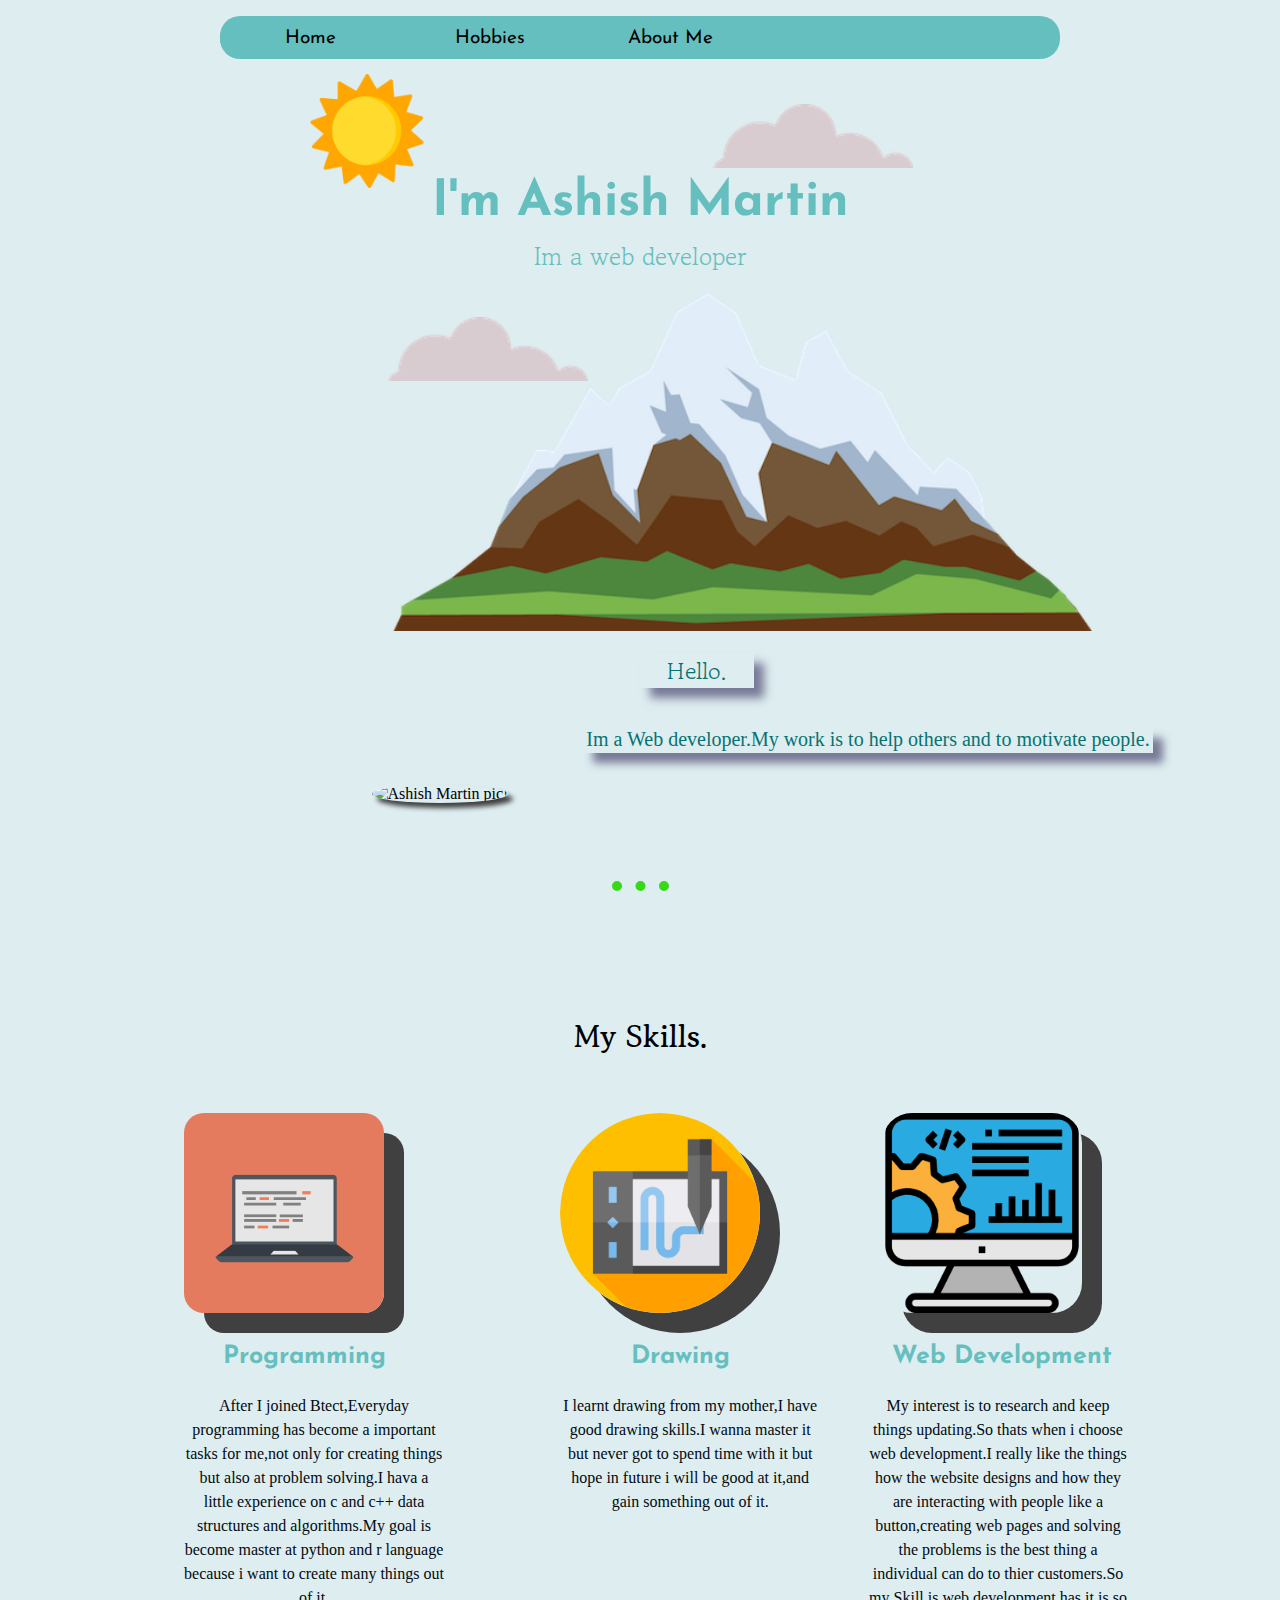
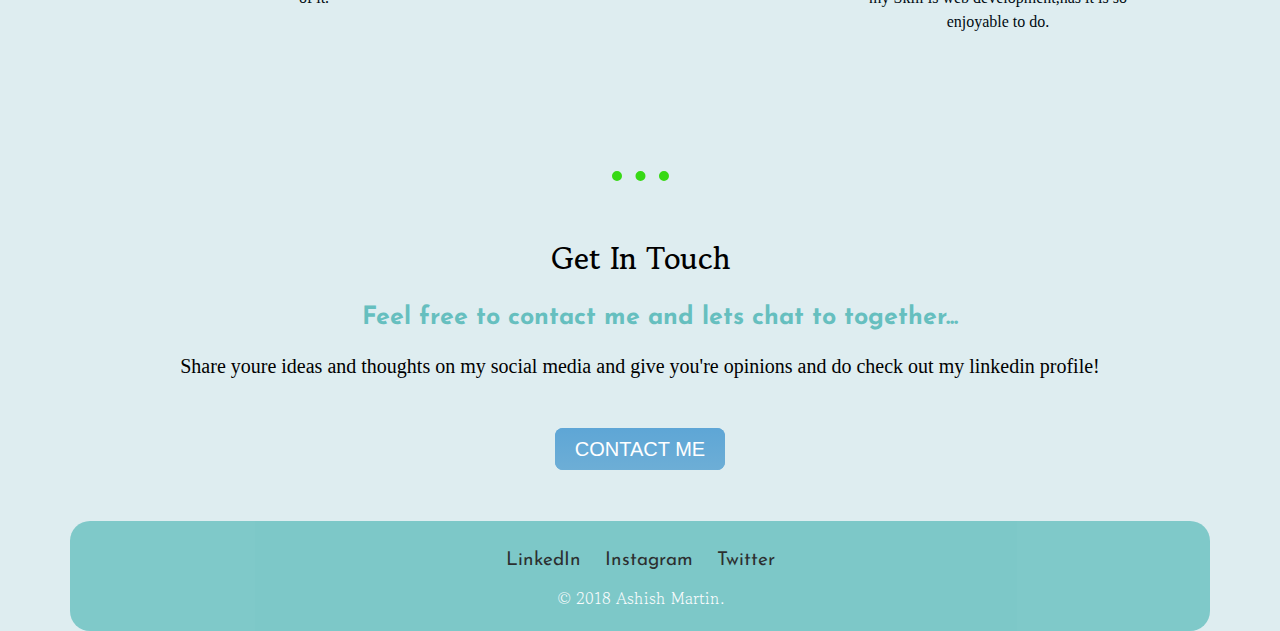
==== index.html @ cce68139 "Add files via upload" ====
<!DOCTYPE html>
<html lang="en" dir="ltr" class="Main">
  <head>
    <meta charset="utf-8">
    <title>My Website😎</title>
    <link rel="stylesheet" href="css/style.css">
    <link rel="stylesheet" href="css/nav.css">
    <link href="https://fonts.googleapis.com/css2?family=Josefin+Sans:ital,wght@1,700&display=swap" rel="stylesheet">
    <link href="https://fonts.googleapis.com/css2?family=Gowun+Batang&family=Josefin+Sans:ital,wght@1,700&display=swap" rel="stylesheet">
    <link rel="preconnect" href="https://fonts.googleapis.com">
    <link href="https://fonts.googleapis.com/css2?family=Josefin+Sans:ital,wght@1,700&display=swap" rel="stylesheet">
    <link href="https://fonts.googleapis.com/css2?family=Gowun+Batang&family=Josefin+Sans:ital,wght@1,700&display=swap" rel="stylesheet">
    <link rel="preconnect" href="https://fonts.googleapis.com">
    <link rel="preconnect" href="https://fonts.googleapis.com">
    <link rel="preconnect" href="https://fonts.googleapis.com">
    <link rel="preconnect" href="https://fonts.gstatic.com" crossorigin>
    <link href="https://fonts.googleapis.com/css2?family=Crimson+Text:ital@1&display=swap" rel="stylesheet">
  </head>
  <body>
       <div class="nav">
         <ul>
          <li class="li1"><a href="index.html">Home</a></li>
          <li class="li2"><a href="">Hobbies</a>
            <ul>
              <li class="li8"><a href="Football.html">Football</a></li>
              <li class="li9"><a href="beatbox.html">Beatbox</a></li>
                <li class="li11"><a href="photography.html">Photography</a></li>
            </ul>
          </li>
          <li class="li3"><a href="">About Me</a>
            <ul>
              <li class="li4"><a href="motivation.html">Facebook</a></li>
              <li class="li6"><a href="web.html">Instagram</a></li>
              <li class="li7"><a href="coding.html">Twitter</a></li>
            </ul>
          </li>
        </ul>
      </div>
      <img src="images/sunny.png" alt="" class="sunrays">
     <img  class="Cloud" src="images/cloud.png" alt="My cloud image">
    <!-- <img src="C:\Users\kumar\OneDrive\Desktop\New folder\Web Development\project html\project2\sun-clouds-clip-art-illustration-vector-isolated-sun-clouds-clip-art-illustration-vector-isolated-white-background-200578469.jpg" alt="sun image"> -->
    <div class="First-container">
      <div class="name">
        <h1>I'm Ashish Martin</h1>
      </div>
    </div>
      <div class="second-container">
        <p class="paragraph21">Im a web developer</p>
      </div>
    </div>
    <picture>
      <img  class="Cloud2"src="images/cloud.png" alt="cloud image">
      <img  class="mountain" src="images/mountain.png" alt="mountain image">
    </picture>
    <div class="Second container">
      <div class="profile">
        <img  src="circle-cropped.png" width="170px" height="160px" alt="Ashish Martin pic!" class="image circular"</td>
        <h2 class="intro">Hello.</h2>
        <p class="paragraph3">Im a Web developer.My work is to help others and to motivate people.</p>
      </div>
      <hr class="hr1">
      <div class="skills">
        <h2 class="INTRO">My Skills.</h2>
        <div class="skill-row1">
          <img class="image3" src="images/computer.png" alt="">
          <h3>Programming</h3>
          <p class="same">After I joined Btect,Everyday programming has become a important tasks for me,not only for creating things but also at problem solving.I hava a little experience on c and c++ data structures and algorithms.My goal is become master at python and r language because i want to create many things out of it.  </p>
        </div>
        <div class="skill-row2">
          <img class="image4" src="images/drawing-tablet.png" alt="">
          <h3>Drawing</h3>
          <p class="same">I learnt drawing from my mother,I have good drawing skills.I wanna master it but never got to spend time with it but hope in future i will be good at it,and gain something out of it.</p>
        </div>
        <div class="skill-row3">
          <img class="image5"src="images/seo.png" alt="">
          <h3>Web Development</h3>
          <p class="same">My interest is to research and keep things updating.So thats when i choose web development.I really like the things how the website designs and how they are interacting with people like a button,creating web pages and solving the problems is the best thing a individual can do to thier customers.So my Skill is web development,has it is so enjoyable to do.</p>
        </div>
      </div>
      <hr class="hr2">
      <div class="contact-me">
        <h2 class="head1">Get In Touch</h2>
        <h3 class="head2">Feel free to contact me and lets chat to together...</h3>
        <p class="paragraph4">Share youre ideas and thoughts on my social media and give you're opinions and do check out my linkedin profile!</p>
        <a class="btn" href="mailto:name@email.com">CONTACT ME</a>
      </div>
    </div>
    <div class="third-container">
      <a class="footer-link" href="https://www.linkedin.com/in/ashish-martin-81489a20a/">LinkedIn</a>
      <a class="footer-link" href="https://www.instagram.com/ashish_martin_/">Instagram</a>
      <a class="footer-link" href="">Twitter</a>
      <p class="Copywrite">© 2018 Ashish Martin.</p>

    </div>
  </body>
</html>
---- css/style.css ----
/* header */
.Main{
  background-image: url('images/canvas.png') center;
}
.Cloud
{
  bottom: 5px;
  padding-top: 20px;
  position: relative;
width: 200px;
left: 10%;
}


/* main */
body{
  background-color: #DEEDF0;
margin: 0;
text-align: center;
position: relative;
right: 50px;
right: 0;
left: 0;
margin-left: 70px;
margin-right: 70px;
}

.first:container
{
  width: 50%;
  top: 100px;
  /* margin: */
  padding-top: 100px;
}

h1
{
  /* width: 50%; */
/* margin: 0 auto; */
/* margin-top: 200px; */
font-family: 'Josefin Sans', sans-serif;
margin: 0 auto 0 auto;
font-size: 50px;

}

.paragraph
{
  position: relative;
top: 20px;
width: 37%;
margin: 0 auto;
color: #66BFBF;
font-weight: normal;
}

.paragraph2
{
  position: relative;
  width: 30%;
  margin: 0 auto;
  top: 100px;
  font-family: 'Gowun Batang', serif;
  font-size: 25px;
  color: #66BFBF;
font-weight: normal;

}
.mountain
{
  width: 700px;
position: relative;
bottom: 50px;
}

.Cloud2
{
  width: 200px;
  position: relative;
  bottom: 300px;
  left: 200px;
}

.image
    {
      position: relative;
right: 200px;
     box-shadow: 5px 5px  5px  #404040;
    }

  .circular
    {
      border-radius: 100%;
    }
h2
{
  font-family: 'Gowun Batang', serif;
}
.intro
{
  font-family: 'Gowun Batang', serif;
  color: #067373;
  font-weight: normal;
box-shadow: 10px 10px 9px #787a97;
position: relative;
bottom: 170px;
left: 50%;
border-width: 20px;
width: 10%;

}

.paragraph3
{
  position: relative;
width: 50%;
margin: 0 auto;
bottom: 150px;
left: 20%;
box-shadow: 10px 10px 9px #787a97;
color: #067373;
font-weight: normal;
font-size: 20px;
height: 25px;

}

.hr1{
  position: relative;
bottom: 100px;
border-width: 10px;
width: 5%;
border-style: none;
border-top-style: dotted;
border-color: #37d915;
bottom: 130px;
}

.name
{
  color: #66BFBF;
}
.image3
{
  width: 200px;
height: 200px;
box-shadow: 20px 20px  #404040;
border-radius: 20px;
}

.skill-row1
{
  width: 200px;
height: 400px;
position: absolute;
left: 10%;
text-align: inherit;
line-height: 24px
}

.skill-row2
{
  position: relative;
left: 43%;
width: 200px;
height: 400px;
line-height: 24px;
position: relative;
}
.image4{
width: 200px;
position: relative;
box-shadow: 20px 20px  #404040;
border-radius: 100px;
}

 .skills
 {
   position: relative;
bottom: 90px;
padding-top: 50px;
padding-bottom: 70px;

 }
.skill-row3
{
  width: 20%;
  height: 40px;
  position: relative;
  bottom: 400px;
  left: 70%;
  line-height: 24px

}
 .image5
 {
   width: 200px;
position: relative;
box-shadow: 20px 20px  #404040;
border-radius: 30px;
 }
 .hr2
{
  position: relative;
bottom: 150px;
border-width: 10px;
border-style: none;
border-top-style: dotted;
border-color: #37d915;
bottom: 60px;
width: 5%;
top: 50px;
}

.btn{
  background: #5ea6d6;
  background-image: -webkit-linear-gradient(top, #5ea6d6, #6daed6);
  background-image: -moz-linear-gradient(top, #5ea6d6, #6daed6);
  background-image: -ms-linear-gradient(top, #5ea6d6, #6daed6);
  background-image: -o-linear-gradient(top, #5ea6d6, #6daed6);
  background-image: linear-gradient(to bottom, #5ea6d6, #6daed6);
  -webkit-border-radius: 8;
  -moz-border-radius: 8;
  border-radius: 8px;
  font-family: Arial;
  color: #ffffff;
  font-size: 20px;
  padding: 10px 20px 10px 20px;
  text-decoration: none;
  position: relative;
top: 80px;
}


.btn:hover {
  background: #d1e2eb;
  background-image: -webkit-linear-gradient(top, #d1e2eb, #0c92eb);
  background-image: -moz-linear-gradient(top, #d1e2eb, #0c92eb);
  background-image: -ms-linear-gradient(top, #d1e2eb, #0c92eb);
  background-image: -o-linear-gradient(top, #d1e2eb, #0c92eb);
  background-image: linear-gradient(to bottom, #d1e2eb, #0c92eb);
  text-decoration: none;
}
.contact-me
{
  position: relative;
top: 40px;
}
.head1
{
  font-family: 'Gowun Batang', serif;
  position: relative;
top: 40px;
}
.head2{
  position: relative;
top: 40px;
}
.paragraph4
{
  position: relative;
top: 40px;
font-family: 'Style Script', cursive;
font-size: 20px;
}
.third-container
{
  background-color: #66BFBF;
padding-bottom: 5px;
opacity: 0.8;
padding-top: 30px;
border-radius: 20px;
position: relative;
top: 180px;
}

a{
margin: 0 10px 5px;
text-decoration: none;
}

a{
  font-size: 19px;
   font-family: 'Josefin Sans', sans-serif;
}
 a:hover
{
  color: white;
}

.Copywrite
{
  color: white;
  font-size: 1em;
  font-family: 'Gowun Batang', serif;

}
h3
{
  color: #66BFBF;
font-size: 25px;
font-family: 'Josefin Sans', sans-serif;
position: relative;
left: 20px;
}
.same
{
  color: #000a11;
}
.paragraph21
{

  position: relative;
width: 30%;
margin: 0 auto;
top: 10px;
font-family: 'Gowun Batang', serif;
font-size: 25px;
color: #66BFBF;
font-weight: normal;
}
.sunrays
{
  width: 10%;
position: relative;
right: 15%;
display: inline-block;
top: 15px;
}

.profile
{
  padding-top: 100px;
padding-bottom: 100px;
}
.INTRO
{
  font-size: 30px;
padding-bottom: 30px;
}


.image3:hover
{
  box-shadow: 5px 5px;
}
.image4:hover
{
  box-shadow: 5px 5px;
}
.image5:hover
{
  box-shadow: 5px 5px;
}

.image3{
  transition: box-shadow 0.5s;
}

.image4{
  transition: box-shadow 0.5s;
}
.image5{
  transition: box-shadow 0.5s;
}

.circular
{
  transition: box-shadow 0.5s;
}
.paragraph3
{
  transition: box-shadow 0.5s;
}
.intro
{
  transition: box-shadow 0.5s;
}
.head1
{
  font-size: 30px;
}

.paragraph3:hover
{
 box-shadow: 10px 10px 5px #787a97;
}
.intro:hover
{
 box-shadow: 10px 10px 5px #787a97;
}
.circular:hover
{
 box-shadow: 10px 10px 5px #787a97;
}
.same
{
  font-family: 'Style Script', cursive;
  width: 260px;
}
---- css/nav.css ----
.nav{
  background-color: #66BFBF;
height: 42.5px;
margin: 0 auto;
border-radius: 20px;
margin-top: 0.7em;
width: 840px;
}

.nav ul{
text-align: start;
padding:0px;
transition: all 0.3s ease;
}

.nav ul li{
  text-align:left;
  float: left;
  width: 70px;
  margin:0 auto;
}

.nav ul li
{
float: left;
width: 180px;
list-style: none;
height: 40px;
line-height: 40px;
font-size: 20px;
text-align: center;
background-color:  #66BFBF;
}

.nav ul li ul{
   display: none;
}

.nav ul li:hover > ul
{
  display:block;
}

a:hover{
  color: white;
  border-radius: 20px;
}

a
{
  color: black;
  transition: color 0.2s;
}

.li1
{
border-radius: 20px;
}


.li1
{
font-family: 'Josefin Sans', sans-serif;
position: relative;
top: 2px;
font-size: 23px;

}
.li2
{
  font-family: 'Josefin Sans', sans-serif;
  position: relative;
  top: 2px;
  font-size: 23px;

}
.li3
{
  font-family: 'Josefin Sans', sans-serif;
  position: relative;
  top: 2px;
  font-size: 23px;
}
 .li4
{
  font-family: 'Josefin Sans', sans-serif;

}
.li5
{
font-family: 'Josefin Sans', sans-serif;

}
.li6
{
font-family: 'Josefin Sans', sans-serif;

}
.li7
{
  font-family: 'Josefin Sans', sans-serif;

}
.li8
{
  font-family: 'Josefin Sans', sans-serif;

}
.li9
{
font-family: 'Josefin Sans', sans-serif;
}
.li10
{
  font-family: 'Josefin Sans', sans-serif;

}
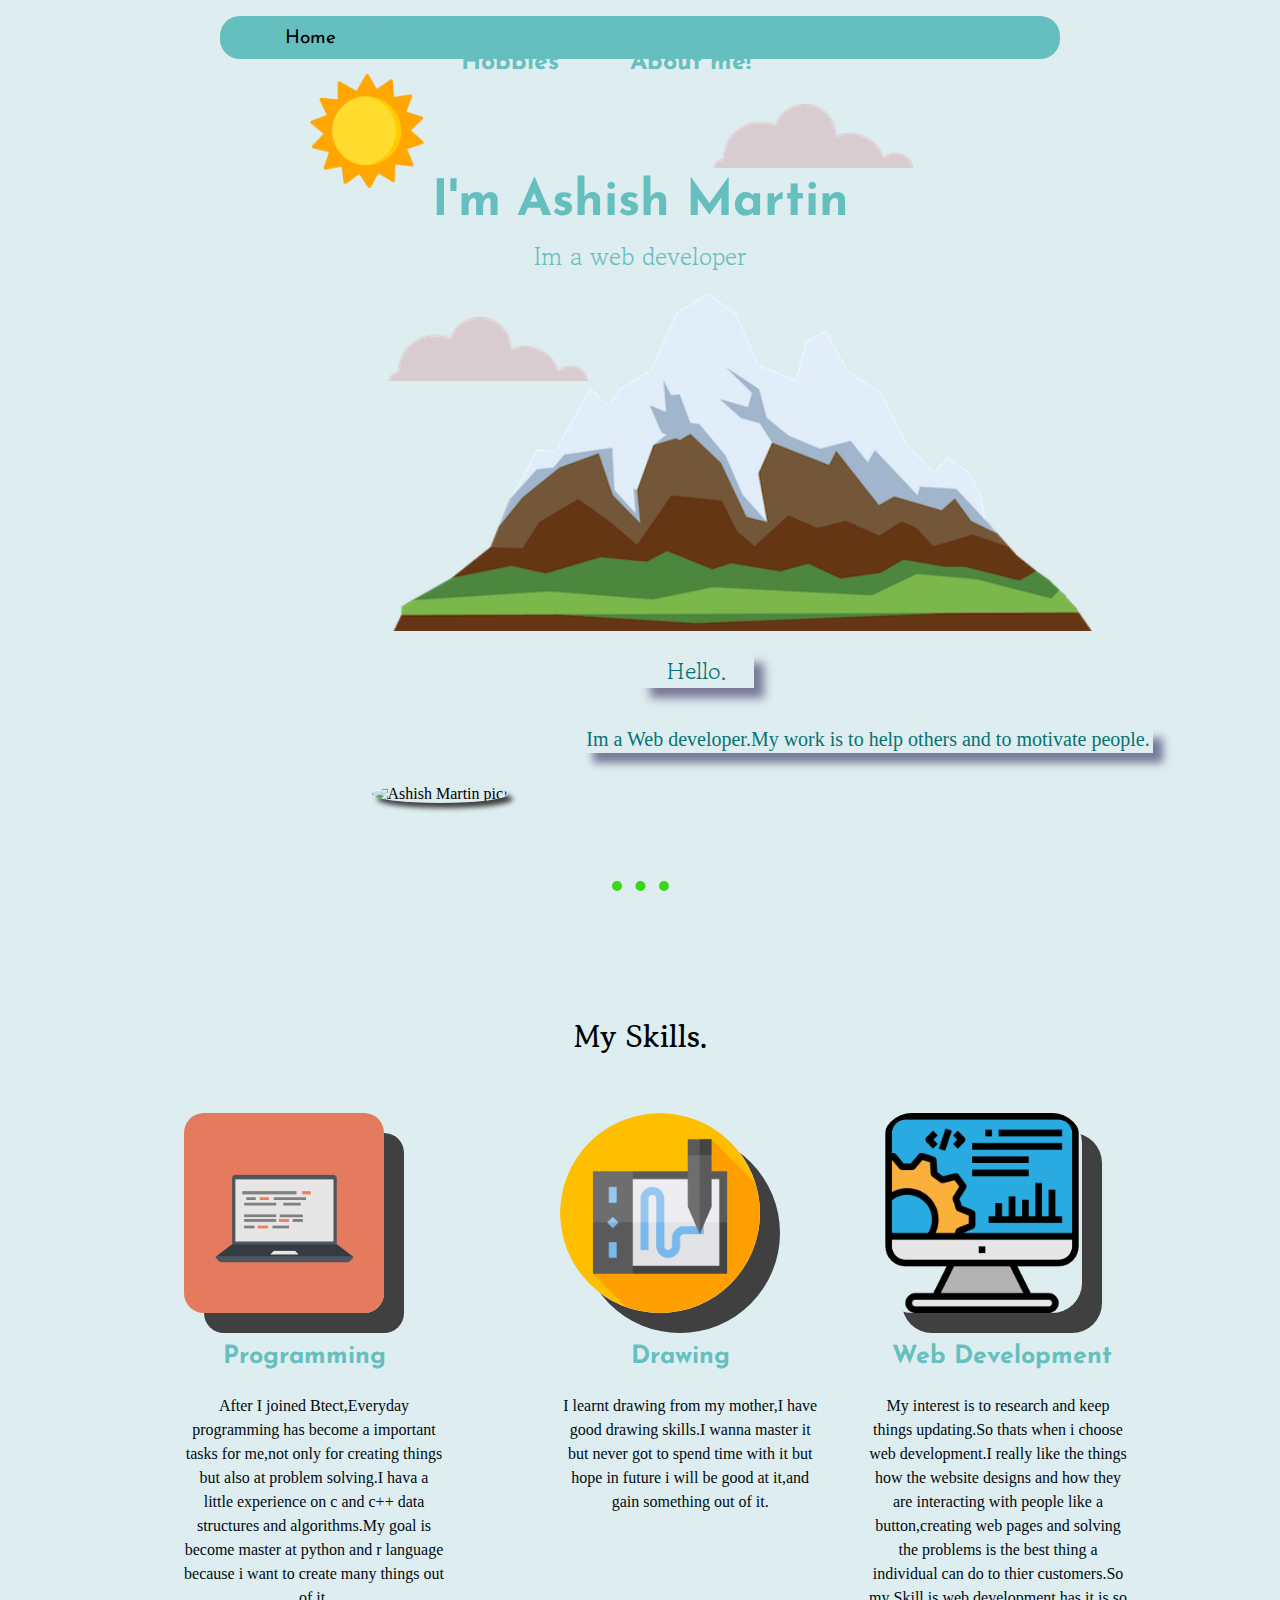
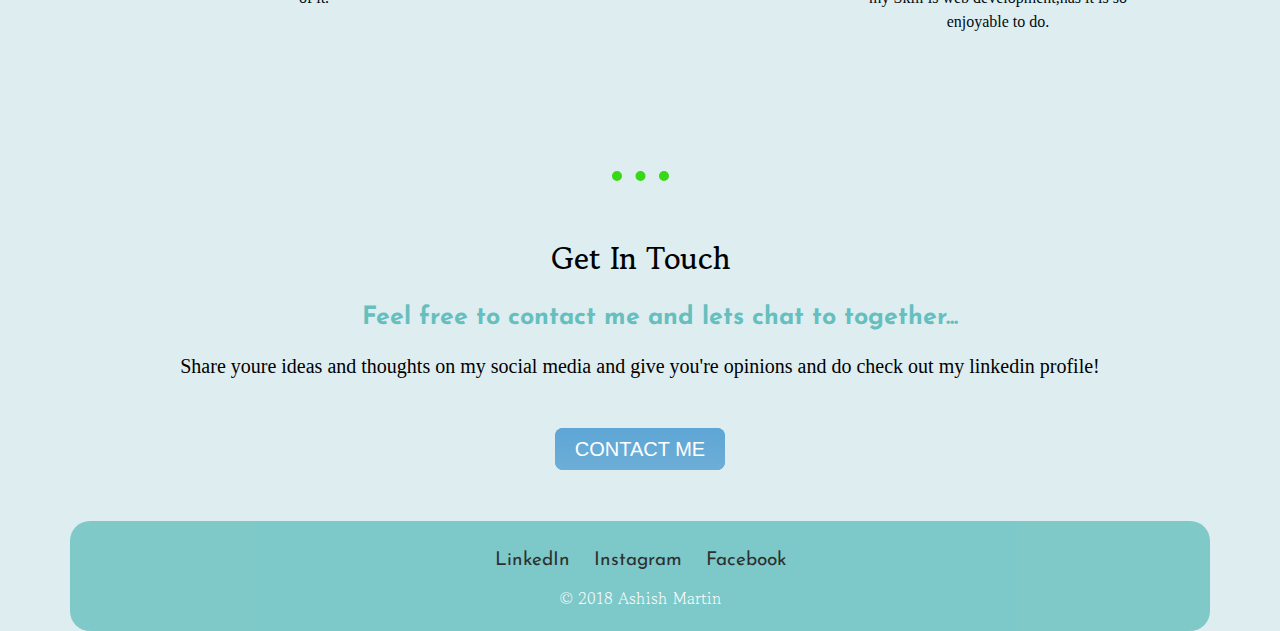
==== commit 85f8fa33: "Add files via upload" ====
--- a/index.html
+++ b/index.html
@@ -2,7 +2,7 @@
 <html lang="en" dir="ltr" class="Main">
   <head>
     <meta charset="utf-8">
-    <title>My Website😎</title>
+    <title>Ashish Martin</title>
     <link rel="stylesheet" href="css/style.css">
     <link rel="stylesheet" href="css/nav.css">
     <link href="https://fonts.googleapis.com/css2?family=Josefin+Sans:ital,wght@1,700&display=swap" rel="stylesheet">
@@ -15,23 +15,24 @@
     <link rel="preconnect" href="https://fonts.googleapis.com">
     <link rel="preconnect" href="https://fonts.gstatic.com" crossorigin>
     <link href="https://fonts.googleapis.com/css2?family=Crimson+Text:ital@1&display=swap" rel="stylesheet">
+    <link rel="shortcut icon" href="images/favicon.ico">
   </head>
   <body>
        <div class="nav">
          <ul>
           <li class="li1"><a href="index.html">Home</a></li>
-          <li class="li2"><a href="">Hobbies</a>
+          <li class="li2"><h3 class="hobbies">Hobbies</h3>
             <ul>
               <li class="li8"><a href="Football.html">Football</a></li>
               <li class="li9"><a href="beatbox.html">Beatbox</a></li>
                 <li class="li11"><a href="photography.html">Photography</a></li>
             </ul>
           </li>
-          <li class="li3"><a href="">About Me</a>
+          <li class="li3"><h3 class="hobbies">About me!</h3>
             <ul>
-              <li class="li4"><a href="motivation.html">Facebook</a></li>
-              <li class="li6"><a href="web.html">Instagram</a></li>
-              <li class="li7"><a href="coding.html">Twitter</a></li>
+              <li class="li4"><a href="https://www.facebook.com/ashish.mamidi.9">Facebook</a></li>
+              <li class="li6"><a href="https://www.instagram.com/ashish_martin_/">Instagram</a></li>
+              <li class="li7"><a href="https://mobile.twitter.com/AshishMartin19">Twitter</a></li>
             </ul>
           </li>
         </ul>
@@ -82,14 +83,14 @@
         <h2 class="head1">Get In Touch</h2>
         <h3 class="head2">Feel free to contact me and lets chat to together...</h3>
         <p class="paragraph4">Share youre ideas and thoughts on my social media and give you're opinions and do check out my linkedin profile!</p>
-        <a class="btn" href="mailto:name@email.com">CONTACT ME</a>
+        <a class="btn" href="mailto:kumarashish96690@gmail.com">CONTACT ME</a>
       </div>
     </div>
     <div class="third-container">
       <a class="footer-link" href="https://www.linkedin.com/in/ashish-martin-81489a20a/">LinkedIn</a>
       <a class="footer-link" href="https://www.instagram.com/ashish_martin_/">Instagram</a>
-      <a class="footer-link" href="">Twitter</a>
-      <p class="Copywrite">© 2018 Ashish Martin.</p>
+      <a class="footer-link" href="https://www.facebook.com/ashish.mamidi.9">Facebook</a>
+      <p class="Copywrite">© 2018 Ashish Martin</p>
 
     </div>
   </body>
